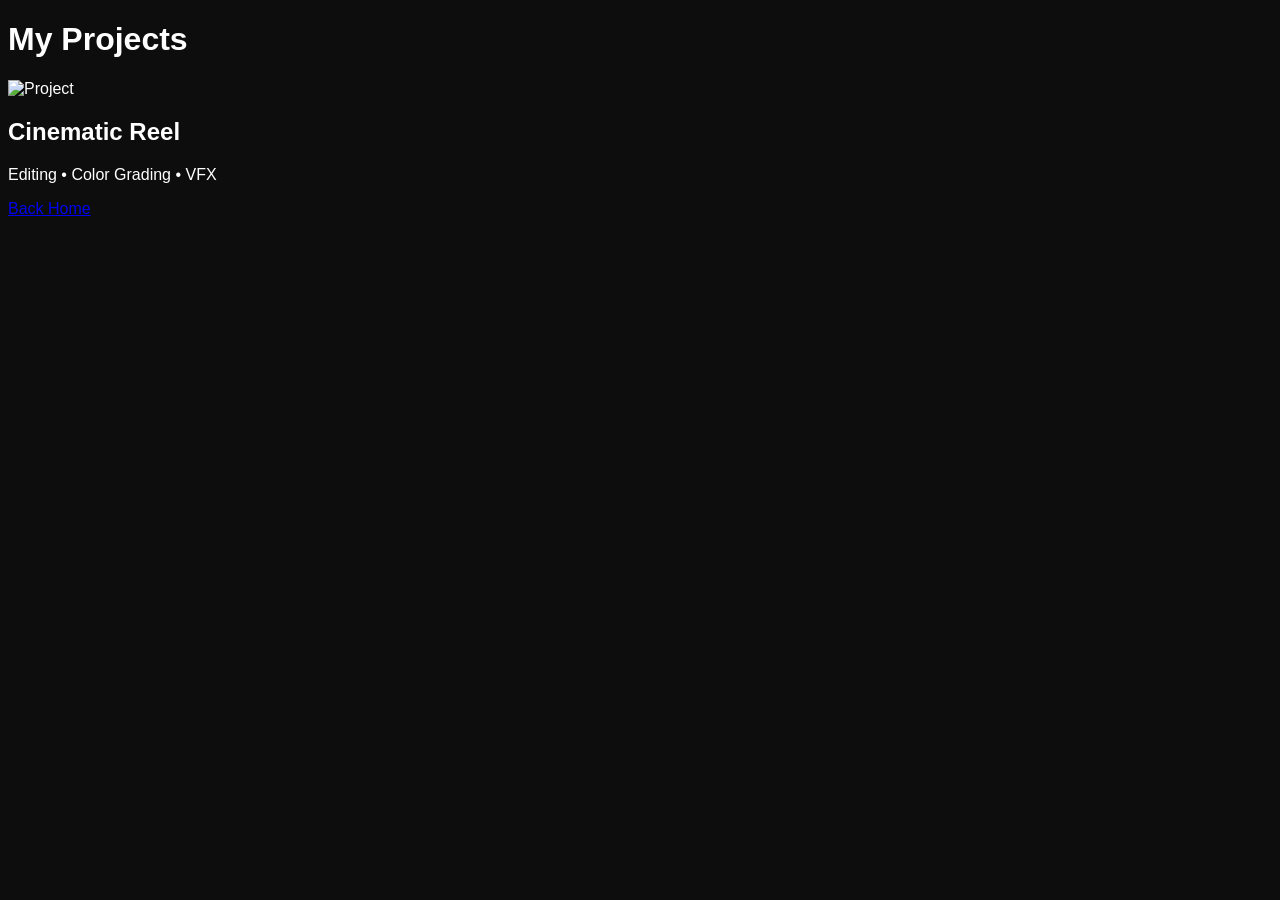
==== projects.html @ ddbecd4a "Create projects.html Create projects page" ====
<!DOCTYPE html>
<html lang="en">

<head>
    <meta charset="UTF-8">
    <meta name="viewport" content="width=device-width, initial-scale=1.0">
    
    <title>Projects | Rohan Kshirsagar</title>

    <link rel="stylesheet" href="./assets/css/style.css">
</head>

<body>

    <h1>My Projects</h1>

    <div class="project-card">

        <img src="./assets/images/project1.jpg" alt="Project">

        <h2>Cinematic Reel</h2>

        <p>Editing • Color Grading • VFX</p>

    </div>

    <a href="./index.html">Back Home</a>

</body>

</html>
---- assets/css/style.css ----
body{
    background:#0d0d0d;
    color:white;
    font-family:Arial,sans-serif;
}
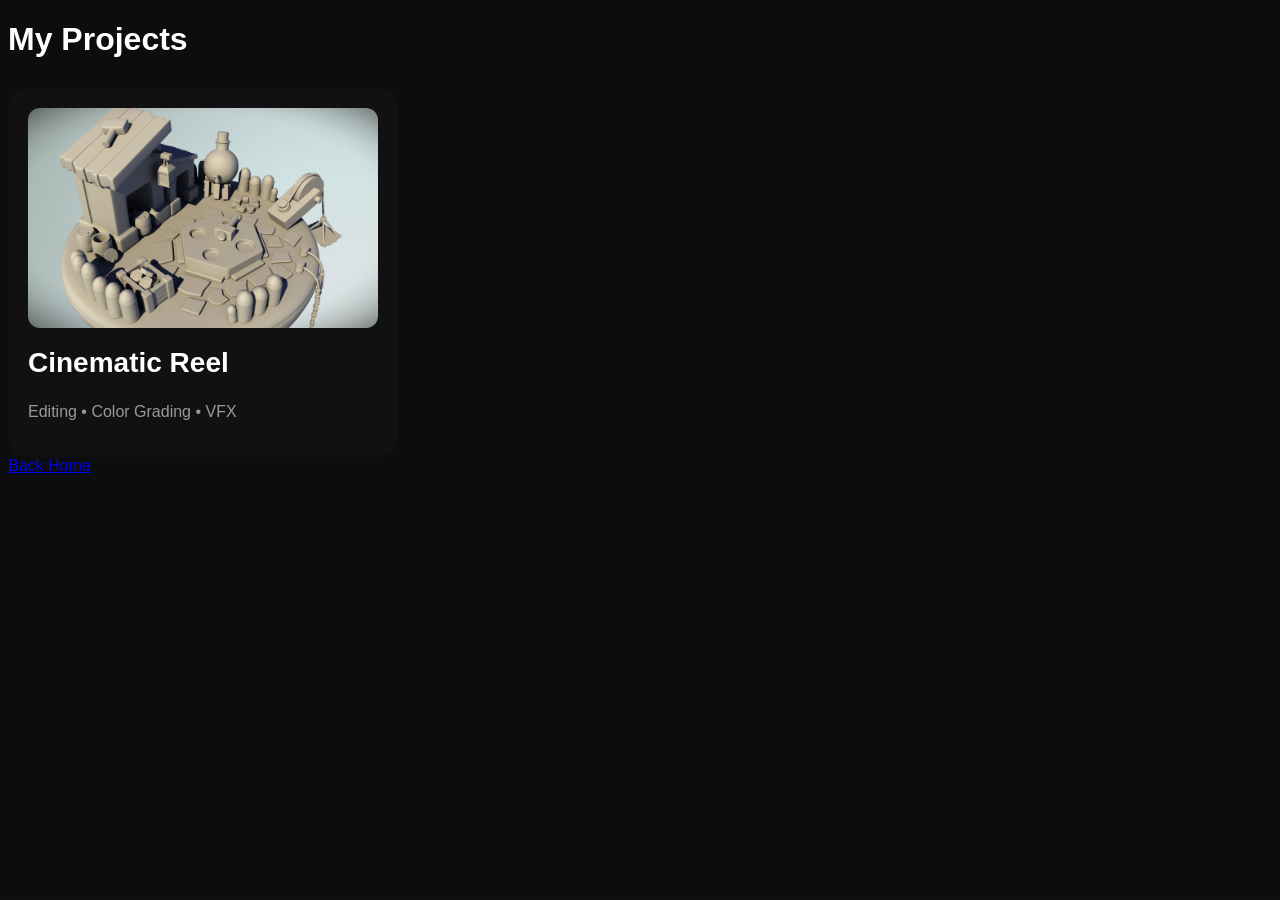
==== commit ee77a7b6: "Update projects.html Fix image path" ====
--- a/projects.html
+++ b/projects.html
@@ -16,8 +16,8 @@
 
     <div class="project-card">
 
-        <img src="./assets/images/project1.jpg" alt="Project">
-
+<img src="./assets/project1.jpg" alt="Project">
+        
         <h2>Cinematic Reel</h2>
 
         <p>Editing • Color Grading • VFX</p>
--- a/assets/css/style.css
+++ b/assets/css/style.css
@@ -3,3 +3,28 @@
     color:white;
     font-family:Arial,sans-serif;
 }
+.project-card{
+    width: 350px;
+    background:#111;
+    border-radius:20px;
+    overflow:hidden;
+    padding:20px;
+    margin-top:30px;
+}
+
+.project-card img{
+    width:100%;
+    height:220px;
+    object-fit:cover;
+    border-radius:12px;
+}
+
+.project-card h2{
+    margin-top:15px;
+    font-size:28px;
+}
+
+.project-card p{
+    color:#999;
+    margin-top:10px;
+}
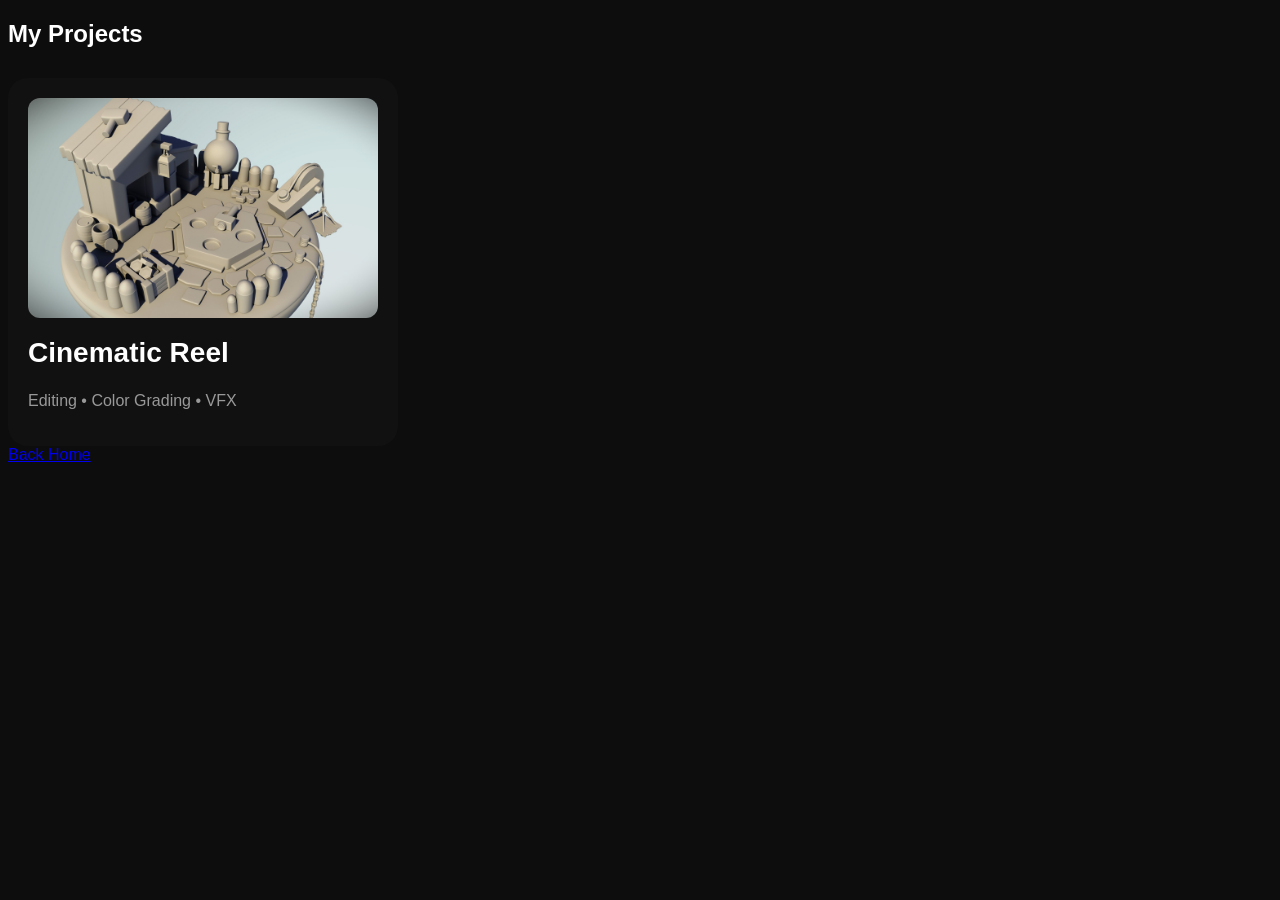
==== commit 35cecb1c: "Update projects.html" ====
--- a/projects.html
+++ b/projects.html
@@ -4,7 +4,7 @@
 <head>
     <meta charset="UTF-8">
     <meta name="viewport" content="width=device-width, initial-scale=1.0">
-    
+
     <title>Projects | Rohan Kshirsagar</title>
 
     <link rel="stylesheet" href="./assets/css/style.css">
@@ -12,19 +12,27 @@
 
 <body>
 
-    <h1>My Projects</h1>
+    <section class="projects-section">
 
-    <div class="project-card">
+        <h1 class="projects-title">My Projects</h1>
 
-<img src="./assets/project1.jpg" alt="Project">
-        
-        <h2>Cinematic Reel</h2>
+        <div class="project-card">
 
-        <p>Editing • Color Grading • VFX</p>
+            <img src="./assets/project1.jpg" class="project-image">
 
-    </div>
+            <div class="project-content">
 
-    <a href="./index.html">Back Home</a>
+                <h2>Cinematic Reel</h2>
+
+                <p>Editing • Color Grading • VFX</p>
+
+            </div>
+
+        </div>
+
+        <a href="./index.html" class="back-btn">Back Home</a>
+
+    </section>
 
 </body>
 
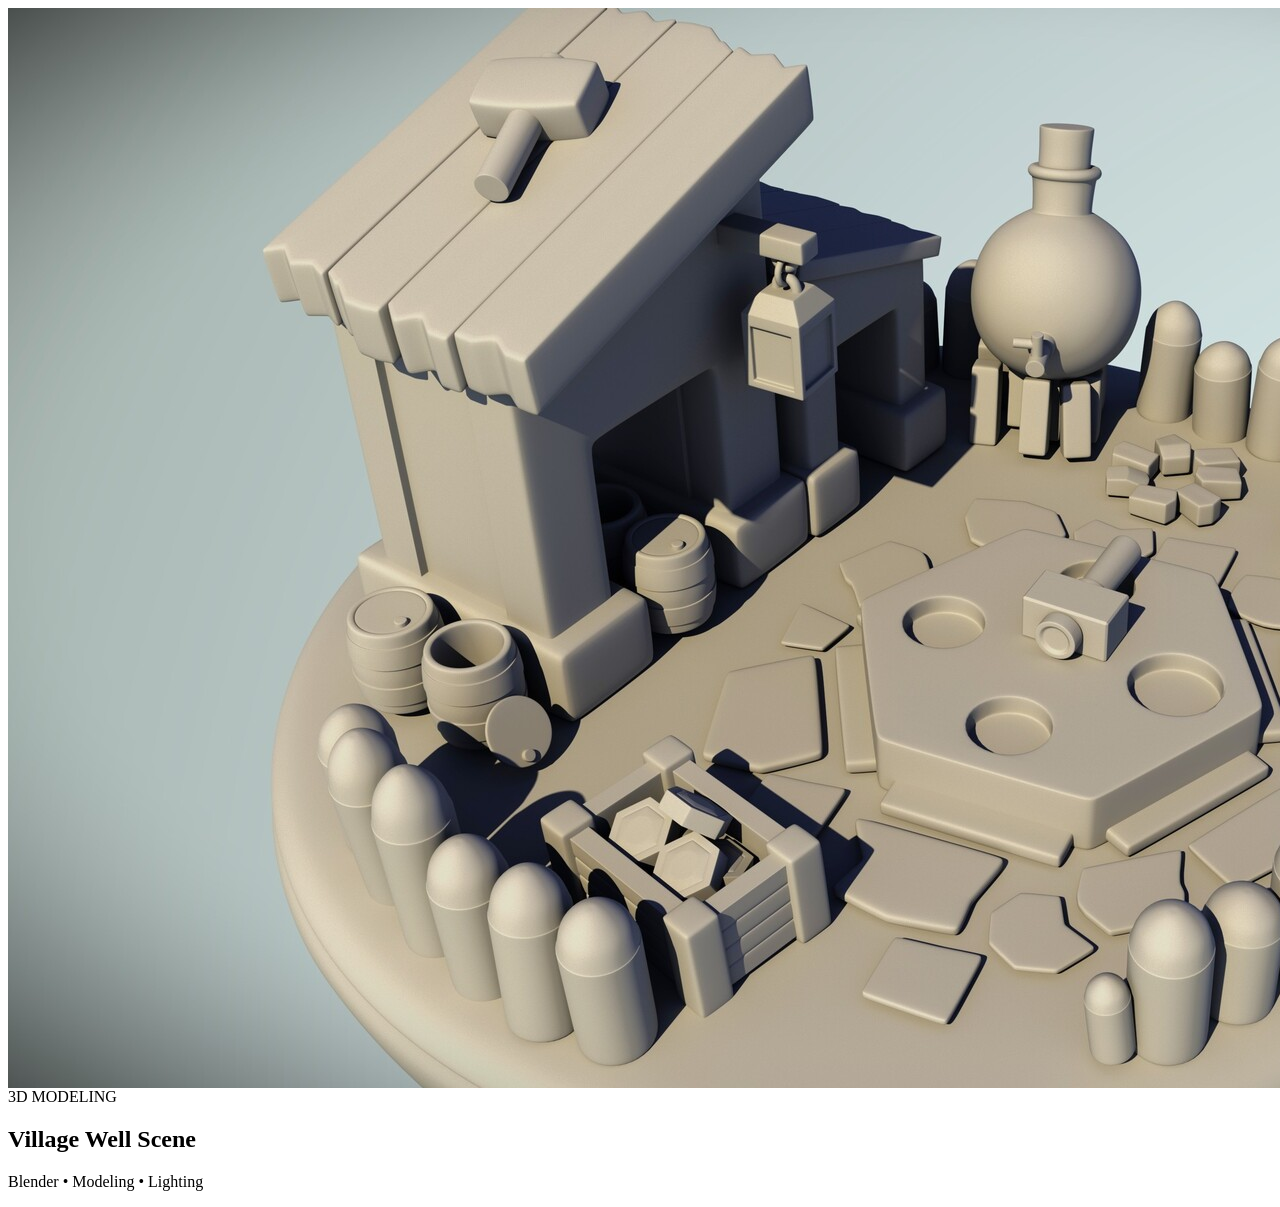
==== commit c37e2c8c: "Update projects.html" ====
--- a/projects.html
+++ b/projects.html
@@ -1,39 +1,23 @@
-<!DOCTYPE html>
-<html lang="en">
-
-<head>
-    <meta charset="UTF-8">
-    <meta name="viewport" content="width=device-width, initial-scale=1.0">
-
-    <title>Projects | Rohan Kshirsagar</title>
-
-    <link rel="stylesheet" href="./assets/css/style.css">
-</head>
-
 <body>
 
-    <section class="projects-section">
+<section class="projects-section">
 
-        <h1 class="projects-title">My Projects</h1>
+    <div class="projects-grid">
 
         <div class="project-card">
-
-            <img src="./assets/project1.jpg" class="project-image">
+            <img src="./assets/project1.jpg" alt="Project" class="project-image">
 
             <div class="project-content">
+                <span>3D MODELING</span>
 
-                <h2>Cinematic Reel</h2>
+                <h2>Village Well Scene</h2>
 
-                <p>Editing • Color Grading • VFX</p>
-
+                <p>Blender • Modeling • Lighting</p>
             </div>
-
         </div>
 
-        <a href="./index.html" class="back-btn">Back Home</a>
+    </div>
 
-    </section>
+</section>
 
 </body>
-
-</html>
